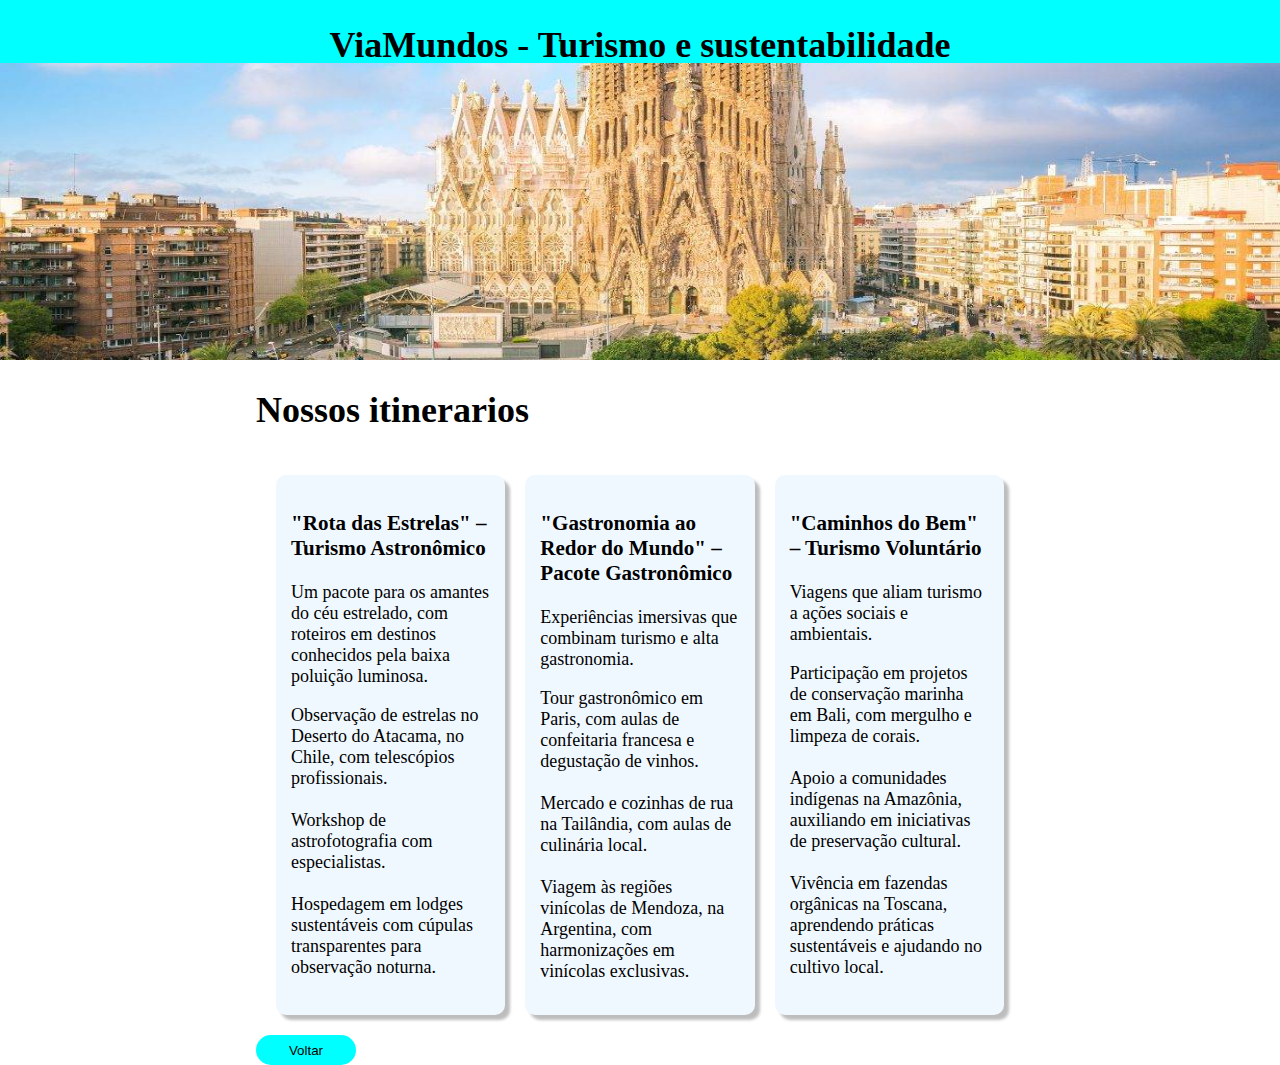
==== produtos.html @ 66142061 "paginas de produtos e home" ====
<!DOCTYPE html>
<html lang="en">
<head>
    <meta charset="UTF-8">
    <meta name="viewport" content="width=device-width, initial-scale=1.0">
    <title>ViaMundos - Descubra o mundo do seu jeito</title>
    <link rel="stylesheet" href="styles.css">
    <script src="scripts.js"></script>
</head>
<body>
    <header>
        <h1>ViaMundos - Turismo e sustentabilidade</h1>
    </header>
    <img src="./assets/sagrada-familia-banner.jpg" alt="sagrada-familia" class="presentation-image">
    <div class="canvas">
        <h1>Nossos itinerarios</h1>
        <div id="itinerarios">
            <div class="card-produto">
                <h3>"Rota das Estrelas" – Turismo Astronômico</h3>
                <p>Um pacote para os amantes do céu estrelado, com roteiros em destinos conhecidos pela baixa poluição luminosa.</p>
                <p>
                    Observação de estrelas no Deserto do Atacama, no Chile, com telescópios profissionais. <br><br>
                    Workshop de astrofotografia com especialistas. <br><br>
                    Hospedagem em lodges sustentáveis com cúpulas transparentes para observação noturna.
                </p>
            </div>

            <div class="card-produto">
                <h3>"Gastronomia ao Redor do Mundo" – Pacote Gastronômico</h3>
                <p>Experiências imersivas que combinam turismo e alta gastronomia.</p>
                <p>
                    Tour gastronômico em Paris, com aulas de confeitaria francesa e degustação de vinhos. <br><br>
                    Mercado e cozinhas de rua na Tailândia, com aulas de culinária local. <br><br>
                    Viagem às regiões vinícolas de Mendoza, na Argentina, com harmonizações em vinícolas exclusivas.
                </p>
            </div>

            <div class="card-produto">
                <h3>"Caminhos do Bem" – Turismo Voluntário</h3>
                <p>Viagens que aliam turismo a ações sociais e ambientais.</p>
                <p>
                    Participação em projetos de conservação marinha em Bali, com mergulho e limpeza de corais. <br><br>
                    Apoio a comunidades indígenas na Amazônia, auxiliando em iniciativas de preservação cultural. <br><br>
                    Vivência em fazendas orgânicas na Toscana, aprendendo práticas sustentáveis e ajudando no cultivo local.
                </p>
            </div>
        </div>
        <button class="back-home" onclick="voltarParaHome()">Voltar</button>
    </div>
</body>
---- styles.css ----
body {
    margin: 0px;
    font-size: large;
}

header {
    position: absolute;
    background-color: aqua;
    color: black;
    height: 7vh;
    width: 100vw;
    display: flex;
    flex-direction: column;
    align-items: center;
}

.presentation-image {
    width: 100vw;
    height: 40vh;
}

.canvas {
    display: flex;
    flex-direction: column;
    width: 60%;
    position: relative;
    left: 20%;
    justify-content: space-around;

    div {
        margin: 10px;
    }
}

#itinerarios {
    display: flex;
    
    button {
        border: 0cap;
        background-color: white;
    }
}

.card-produto {
    width: 40%;
    border-radius: 10px;
    background-color: aliceblue;
    padding: 15px;
    box-shadow: 5px 5px 3px rgba(0, 0, 0, 0.257);
}

.back-home {
    width: 100px;
    height: 30px;
    border: 0cap;
    background-color: aqua;
    border-radius: 15px;
}
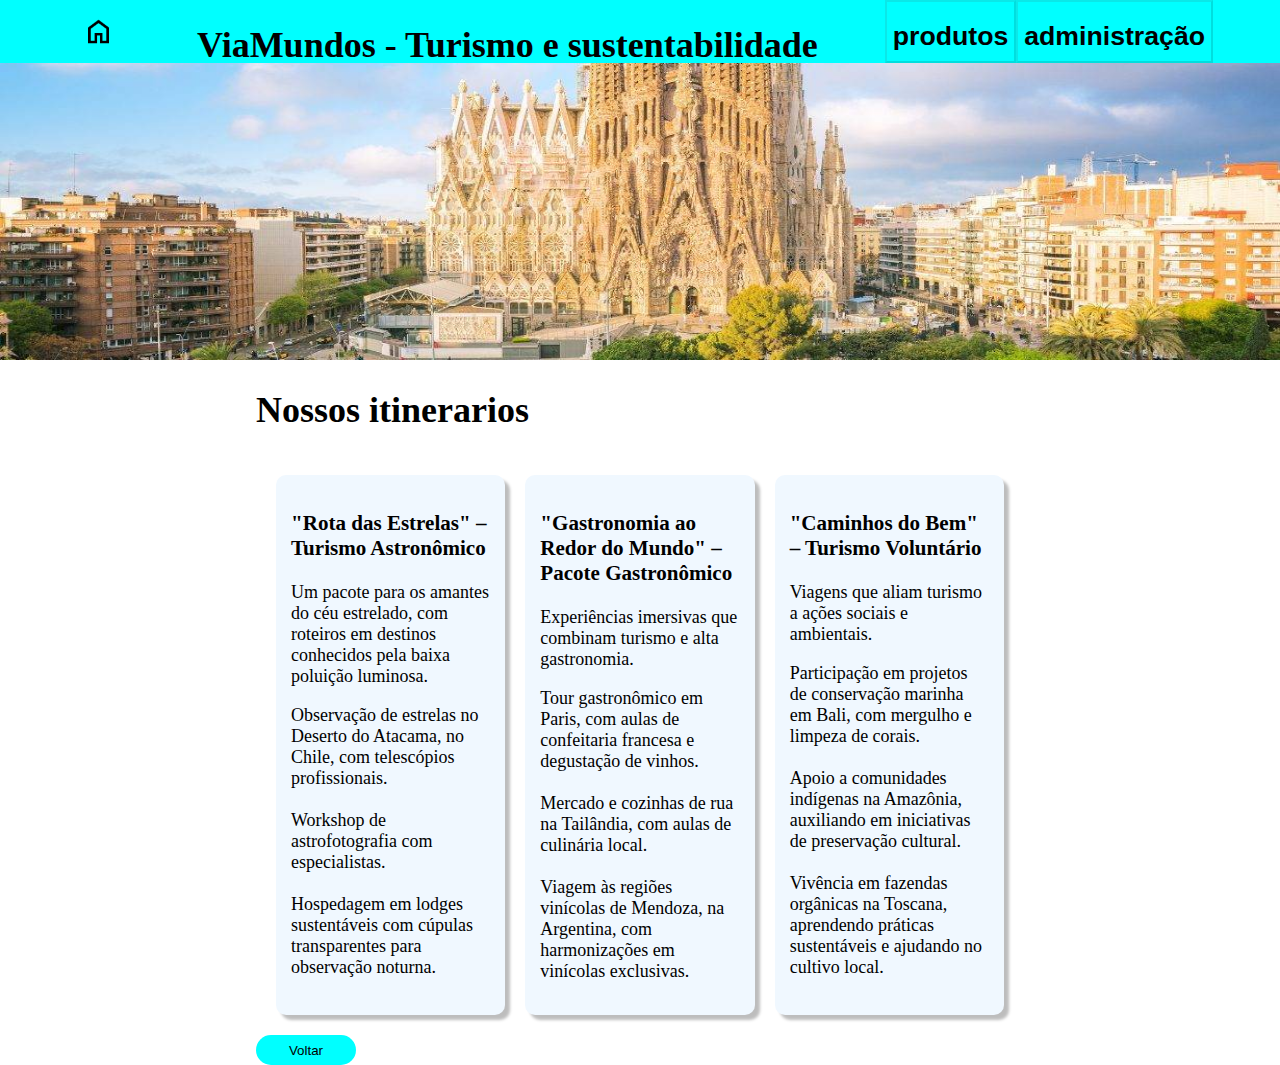
==== commit 11b6578d: "menu, administração e botão home" ====
--- a/produtos.html
+++ b/produtos.html
@@ -8,9 +8,14 @@
     <script src="scripts.js"></script>
 </head>
 <body>
-    <header>
+    <div id="header">
+        <img onclick="voltarParaHome()" src="./assets/home_24dp_000000_FILL0_wght400_GRAD0_opsz24.png" alt="back-home" class="home-icon">
         <h1>ViaMundos - Turismo e sustentabilidade</h1>
-    </header>
+        <div id="menu">
+            <button onclick="maisProdutos()"><h1>produtos</h1></button>
+            <button onclick="administracao()"><h1>administração</h1></button>
+        </div>
+    </div>
     <img src="./assets/sagrada-familia-banner.jpg" alt="sagrada-familia" class="presentation-image">
     <div class="canvas">
         <h1>Nossos itinerarios</h1>
--- a/styles.css
+++ b/styles.css
@@ -4,15 +4,14 @@
     font-size: large;
 }
 
-header {
+#header {
     position: absolute;
     background-color: aqua;
     color: black;
     height: 7vh;
     width: 100vw;
     display: flex;
-    flex-direction: column;
-    align-items: center;
+    justify-content: space-evenly;
 }
 
 .presentation-image {
@@ -56,4 +55,30 @@
     border: 0cap;
     background-color: aqua;
     border-radius: 15px;
+}
+
+#menu {
+    display: flex;
+
+    button {
+        border-color: rgba(0, 0, 0, 0.127);
+        background-color: aqua;
+    }
+}
+
+.admin-login {
+    display: flex;
+    flex-direction: column;
+    justify-content: center;
+    width: 100%;
+    
+    input {
+        margin: 10px;
+        width: 50%;
+        height: 30px;
+    }
+}
+
+.home-icon {
+    scale: 50%;
 }